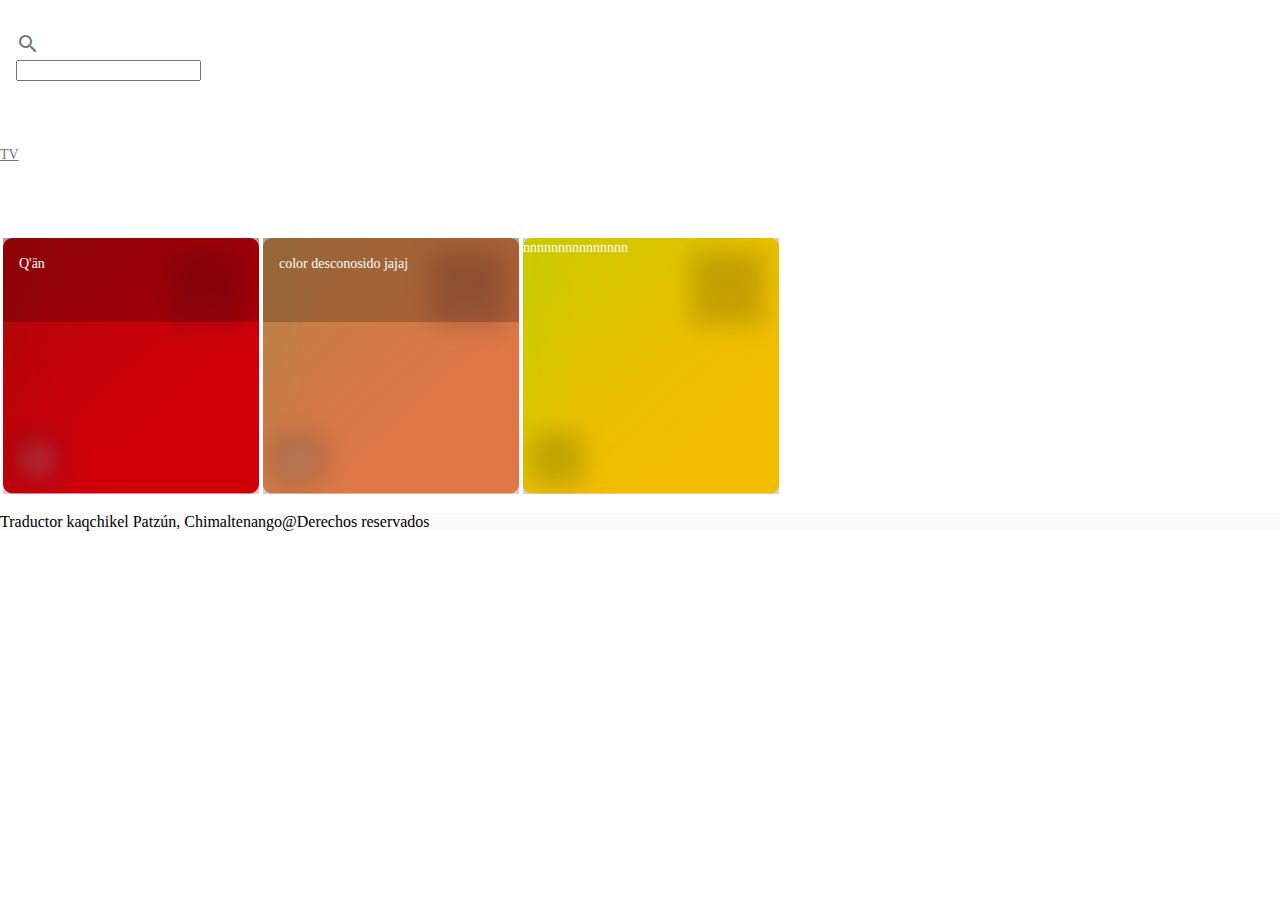
==== Compressed/index.html @ 550b5076 "Liss" ====
<!doctype html>
<!--
  Material Design Lite
  Copyright 2015 Google Inc. All rights reserved.

  Licensed under the Apache License, Version 2.0 (the "License");
  you may not use this file except in compliance with the License.
  You may obtain a copy of the License at

      https://www.apache.org/licenses/LICENSE-2.0

  Unless required by applicable law or agreed to in writing, software
  distributed under the License is distributed on an "AS IS" BASIS,
  WITHOUT WARRANTIES OR CONDITIONS OF ANY KIND, either express or implied.
  See the License for the specific language governing permissions and
  limitations under the License
-->

<html lang="en">
  <head>
    <meta charset="utf-8">
    <meta http-equiv="X-UA-Compatible" content="IE=edge">
    <meta name="description" content="Introducing Lollipop, a sweet new take on Android.">
    <meta name="viewport" content="width=device-width, initial-scale=1.0, minimum-scale=1.0">
    <title>traductor kaqchikel</title>

    <!-- Page styles -->
    <link rel="stylesheet" href="https://fonts.googleapis.com/css?family=Roboto:regular,bold,italic,thin,light,bolditalic,pink,medium&amp;lang=en">
    <link rel="stylesheet" href="https://fonts.googleapis.com/icon?family=Material+Icons">
    <link rel="stylesheet" href="https://code.getmdl.io/1.1.3/material.min.css">
    <link rel="stylesheet" href="styles.css">
    <link rel="stylesheet" href="https://code.getmdl.io/1.1.3/material.teal-light_blue.min.css" />
    <style>
    #view-source {
      position: fixed;
      display: block;
      right: 0;
      bottom: 0;
      margin-right: 40px;
      margin-bottom: 40px;
      z-index: 900;
    }
    </style>
  </head>
  <body>
    <div class="mdl-layout mdl-js-layout mdl-layout--fixed-header">

      <div class="android-header mdl-layout__header mdl-layout__header--waterfall">
        <div class="mdl-layout__header-row">
          <span class="android-title mdl-layout-title">
            <img class="android-logo-image" src="images/android-logo.png">
          </span>
          <!-- Add spacer, to align navigation to the right in desktop -->
          <div class="android-header-spacer mdl-layout-spacer"></div>
          <div class="android-search-box mdl-textfield mdl-js-textfield mdl-textfield--expandable mdl-textfield--floating-label mdl-textfield--align-right mdl-textfield--full-width">
            <label class="mdl-button mdl-js-button mdl-button--icon" for="search-field">
              <i class="material-icons">search</i>
            </label>
            <div class="mdl-textfield__expandable-holder">
              <input class="mdl-textfield__input" type="text" id="search-field">
            </div>
          </div>
          <!-- Navigation -->
          <div class="android-navigation-container">
            <nav class="android-navigation mdl-navigation">
             <a class="mdl-navigation__link mdl-typography--text-uppercase" href="">colores</a>   
              </nav>

          </div>
          <span class="android-mobile-title mdl-layout-title">
            <img class="android-logo-image" src="images/android-logo.png">
         </span>
          
        </div>
      </div>

      <div class="android-drawer mdl-layout__drawer">
        <span class="mdl-layout-title">
          <img class="android-logo-image" src="images/android-logo-white.png">
        </span>

        <nav class="mdl-navigation">
         <a class="mdl-navigation__link" href="">TV</a>
        </nav>
      </div>

      <div class="android-content mdl-layout__content">
        <a name="top"></a>
      <div class="android-card-container mdl-grid"></div>
    </div>
        </div>
<!-- aqui ingrese codigo de las imagenes-->         
<br>
<br>
<br>
<br>
<table><tr><td>
<!-- Image card -->
<style>
.demo-card-image.mdl-card {
  width: 256px;
  height: 256px;
  background: url('images/a1.png') center / cover;
}
.demo-card-image > .mdl-card__actions {
  height: 52px;
  padding: 16px;
  background: rgba(2, 3, 0, 0.2);
}
.demo-card-image__filename {
  color: #fff;
  font-size: 14px;
  font-weight: 500;
}
</style>

<div class="demo-card-image mdl-card mdl-shadow--2dp">
  <div class="mdl-card__title mdl-card--expand"></div>
  <div class="mdl-card__actions">
    <span class="demo-card-image__filename">Q'än</span>
  </div>
</div>
</td>


<td>
<!-- Image card -->
<style>
.nemo {
  width: 256px;
  height: 256px;
  background: url('images/a2.png') center / cover;
}
.nemo > .mdl-card__actions {
  height: 52px;
  padding: 16px;
  background: rgba(0, 0, 0, 0.2);
}
.demo-card-image__filename {
  color: #fff;
  font-size: 14px;
  font-weight: 500;
}
</style>

<div class="nemo mdl-shadow--2dp">
  <div class="mdl-card__title mdl-card--expand"></div>
  <div class="mdl-card__actions">
    <span class="demo-card-image__filename">color desconosido jajaj</span>
  </div>
</div>
</td>

<td>
<style>
.uno {
  width: 256px;
  height: 256px;
  background: url('images/a3.png') center / cover;
}
.demo-card-image > .mdl-card__actions {
  height: 52px;
  padding: 16px;
  background: rgba(0, 0, 0, 0.2);
}
.demo-card-image__filename {
  color: #fff;
  font-size: 14px;
  font-weight: 500;
}
</style>

<div class="uno mdl-shadow--2dp">
  <div class="mdl-card__title mdl-card--expand"></div>
  <div class="mdl-card__actions">
    <span class="demo-card-image__filename">nnnnnnnnnnnnnnn</span>
  </div>
</div>
</td>



</tr></table>
<!-- Ifin codigo-->

        <footer class="android-footer mdl-mega-footer">
         <div class="mdl-mega-footer--middle-section">
            <p class="mdl-typography--font-light">Traductor kaqchikel Patzún, Chimaltenango@Derechos reservados</p>
         </div>
        </footer>
      </div>
    </div>
   
    
    <script src="https://code.getmdl.io/1.1.3/material.min.js"></script>
  </body>
</html>
---- Compressed/styles.css ----
/**
 * Copyright 2015 Google Inc. All Rights Reserved.
 *
 * Licensed under the Apache License, Version 2.0 (the "License");
 * you may not use this file except in compliance with the License.
 * You may obtain a copy of the License at
 *
 *      http://www.apache.org/licenses/LICENSE-2.0
 *
 * Unless required by applicable law or agreed to in writing, software
 * distributed under the License is distributed on an "AS IS" BASIS,
 * WITHOUT WARRANTIES OR CONDITIONS OF ANY KIND, either express or implied.
 * See the License for the specific language governing permissions and
 * limitations under the License.
 */

body {
  margin: 0;
}

/* Disable ugly boxes around images in IE10 */
a img{
  border: 0px;
}

::-moz-selection {
  background-color: #6ab344;
  color: #fff;
}

::selection {
  background-color: #6ab344;
  color: #fff;
}

.android-search-box .mdl-textfield__input {
  color: rgba(0, 0, 0, 0.87);
}

.android-header .mdl-menu__container {
  z-index: 50;
  margin: 0 !important;
}


.mdl-textfield--expandable {
  width: auto;
}

.android-fab {
  position: absolute;
  right: 20%;
  bottom: -26px;
  z-index: 3;
  background: #64ffda !important;
  color: black !important;
}

.android-mobile-title {
  display: none !important;
}


.android-logo-image {
  height: 28px;
  width: 140px;
}


.android-header {
  overflow: visible;
  background-color: white;
}

  .android-header .material-icons {
    color: #767777 !important;
  }

  .android-header .mdl-layout__drawer-button {
    background: transparent;
    color: #767777;
  }

  .android-header .mdl-navigation__link {
    color: #757575;
    font-weight: 700;
    font-size: 14px;
  }

  .android-navigation-container {
    /* Simple hack to make the overflow happen to the left instead... */
    direction: rtl;
    -webkit-order: 1;
        -ms-flex-order: 1;
            order: 1;
    width: 500px;
    transition: opacity 0.2s cubic-bezier(0.4, 0, 0.2, 1),
        width 0.2s cubic-bezier(0.4, 0, 0.2, 1);
  }

  .android-navigation {
    /* ... and now make sure the content is actually LTR */
    direction: ltr;
    -webkit-justify-content: flex-end;
        -ms-flex-pack: end;
            justify-content: flex-end;
    width: 800px;
  }

  .android-search-box.is-focused + .android-navigation-container {
    opacity: 0;
    width: 100px;
  }


  .android-navigation .mdl-navigation__link {
    display: inline-block;
    height: 60px;
    line-height: 68px;
    background-color: transparent !important;
    border-bottom: 4px solid transparent;
  }

    .android-navigation .mdl-navigation__link:hover {
      border-bottom: 4px solid #8bc34a;
    }

  .android-search-box {
    -webkit-order: 2;
        -ms-flex-order: 2;
            order: 2;
    margin-left: 16px;
    margin-right: 16px;
  }

  .android-more-button {
    -webkit-order: 3;
        -ms-flex-order: 3;
            order: 3;
  }


.android-drawer {
  border-right: none;
}

  .android-drawer-separator {
    height: 1px;
    background-color: #dcdcdc;
    margin: 8px 0;
  }

  .android-drawer .mdl-navigation__link.mdl-navigation__link {
    font-size: 14px;
    color: #757575;
  }

  .android-drawer span.mdl-navigation__link.mdl-navigation__link {
    color: #8bc34a;
  }

  .android-drawer .mdl-layout-title {
    position: relative;
    background: #6ab344;
    height: 160px;
  }

    .android-drawer .android-logo-image {
      position: absolute;
      bottom: 16px;
    }

.android-be-together-section {
  position: relative;
  height: 800px;
  width: auto;
  background-color: #f3f3f3;
  background: url('images/slide01.jpg') center 30% no-repeat;
  background-size: cover;
}

.logo-font {
  font-family: 'Roboto', 'Helvetica', 'Arial', sans-serif;
  line-height: 1;
  color: #767777;
  font-weight: 500;
}

.android-slogan {
  font-size: 60px;
  padding-top: 160px;
}

.android-sub-slogan {
  font-size: 21px;
  padding-top: 24px;
}

.android-create-character {
  font-size: 21px;
  padding-top: 400px;
}

  .android-create-character a {
    text-decoration: none;
    color: #767777;
    font-weight: 300;
  }

.android-screen-section {
  position: relative;
  padding-top: 60px;
  padding-bottom: 80px;
}

.android-screens {
  text-align: right;
  width: 100%;
  white-space: nowrap;
  overflow-x: auto;
}

.android-screen {
  text-align: center;
}

.android-screen .android-link {
  margin-top: 16px;
  display: block;
  z-index: 2;
}

.android-image-link {
  text-decoration: none;
}

.android-wear {
  display: inline-block;
  width: 160px;
  margin-right: 32px;
}

  .android-wear .android-screen-image {
    width: 40%;
    z-index: 1;
  }


.android-phone {
  display: inline-block;
  width: 64px;
  margin-right: 48px;
}

  .android-phone .android-screen-image {
    width: 100%;
    z-index: 1;
  }


.android-tablet {
  display: inline-block;
  width: 110px;
  margin-right: 64px;
}

  .android-tablet .android-screen-image {
    width: 100%;
    z-index: 1;
  }

  .android-tablet .android-link {
    display: block;
    z-index: 2;
  }


.android-tv {
  display: inline-block;
  width: 300px;
  margin-right: 80px;
}

  .android-tv .android-screen-image {
    width: 100%;
    z-index: 1;
  }


.android-auto {
  display: inline-block;
  width: 300px;
  overflow: hidden;
}

  .android-auto .android-screen-image {
    display: block;
    height: 300px;
    z-index: 1;
  }


.android-wear-section {
  position: relative;
  background: url('images/wear.png') center top no-repeat;
  background-size: cover;
  height: 800px;
}

.android-wear-band {
  position: absolute;
  bottom: 0;
  width: 100%;
  text-align: center;
  background-color: #37474f;
}

.android-wear-band-text {
  max-width: 800px;
  margin-left: 25%;
  padding: 24px;
  text-align: left;
  color: white;
}

  .android-wear-band-text p {
    padding-top: 8px;
  }

.android-link {
  text-decoration: none;
  color: #8bc34a !important;
}

  .android-link:hover {
    color: #7cb342 !important;
  }

  .android-link .material-icons {
    position: relative;
    top: -1px;
    vertical-align: middle;
  }

.android-alt-link {
  text-decoration: none;
  color: #64ffda !important;
  font-size: 16px;
}

  .android-alt-link:hover {
    color: #00bfa5 !important;
  }

  .android-alt-link .material-icons {
    position: relative;
    top: 6px;
  }

.android-customized-section {
  text-align: center;
}

.android-customized-section-text {
  max-width: 500px;
  margin-left: auto;
  margin-right: auto;
  padding: 80px 16px 0 16px;
}

  .android-customized-section-text p {
    padding-top: 16px;
  }

.android-customized-section-image {
  background: url('images/devices.jpg') center top no-repeat;
  background-size: cover;
  height: 400px;
}

.android-more-section {
  padding: 80px 0;
  max-width: 1044px;
  margin-left: auto;
  margin-right: auto;
}

  .android-more-section .android-section-title {
    margin-left: 12px;
    padding-bottom: 24px;
  }

.android-card-container {
}

  .android-card-container .mdl-card__media {
    overflow: hidden;
    background: transparent;
  }

    .android-card-container .mdl-card__media img {
      width: 100%;
    }

  .android-card-container .mdl-card__title {
    background: transparent;
    height: auto;
  }

  .android-card-container .mdl-card__title-text {
    color: black;
    height: auto;
  }

  .android-card-container .mdl-card__supporting-text {
    height: auto;
    color: black;
    padding-bottom: 56px;
  }

  .android-card-container .mdl-card__actions {
    position: absolute;
    bottom: 0;
  }

  .android-card-container .mdl-card__actions a {
    border-top: none;
    font-size: 16px;
  }

.android-footer {
  background-color: #fafafa;
  position: relative;
}

  .android-footer a:hover {
    color: #8bc34a;
  }

  .android-footer .mdl-mega-footer--top-section::after {
    border-bottom: none;
  }

  .android-footer .mdl-mega-footer--middle-section::after {
    border-bottom: none;
  }

  .android-footer .mdl-mega-footer--bottom-section {
    position: relative;
  }

  .android-footer .mdl-mega-footer--bottom-section a {
    margin-right: 2em;
  }

  .android-footer .mdl-mega-footer--right-section a .material-icons {
    position: relative;
    top: 6px;
  }


.android-link-menu:hover {
  cursor: pointer;
}


/**** Mobile layout ****/
@media (max-width: 900px) {
  .android-navigation-container {
    display: none;
  }

  .android-title {
    display: none !important;
  }

  .android-mobile-title {
    display: block !important;
    position: absolute;
    left: calc(50% - 70px);
    top: 12px;
    transition: opacity 0.2s cubic-bezier(0.4, 0, 0.2, 1);
  }

  /* WebViews in iOS 9 break the "~" operator, and WebViews in OS X 10.10 break
     consecutive "+" operators in some cases. Therefore, we need to use both
     here to cover all the bases. */
  .android.android-search-box.is-focused ~ .android-mobile-title,
  .android-search-box.is-focused + .android-navigation-container + .android-mobile-title {
    opacity: 0;
  }

  .android-more-button {
    display: none;
  }

  .android-search-box.is-focused {
    width: calc(100% - 48px);
  }

  .android-search-box .mdl-textfield__expandable-holder {
    width: 100%;
  }

  .android-be-together-section {
    height: 350px;
  }

  .android-slogan {
    font-size: 26px;
    margin: 0 16px;
    padding-top: 24px;
  }

  .android-sub-slogan {
    font-size: 16px;
    margin: 0 16px;
    padding-top: 8px;
  }

  .android-create-character {
    padding-top: 200px;
    font-size: 16px;
  }

  .android-create-character img {
    height: 12px;
  }

  .android-fab {
    display: none;
  }

  .android-wear-band-text {
    margin-left: 0;
    padding: 16px;
  }

  .android-footer .mdl-mega-footer--bottom-section {
    display: none;
  }
}
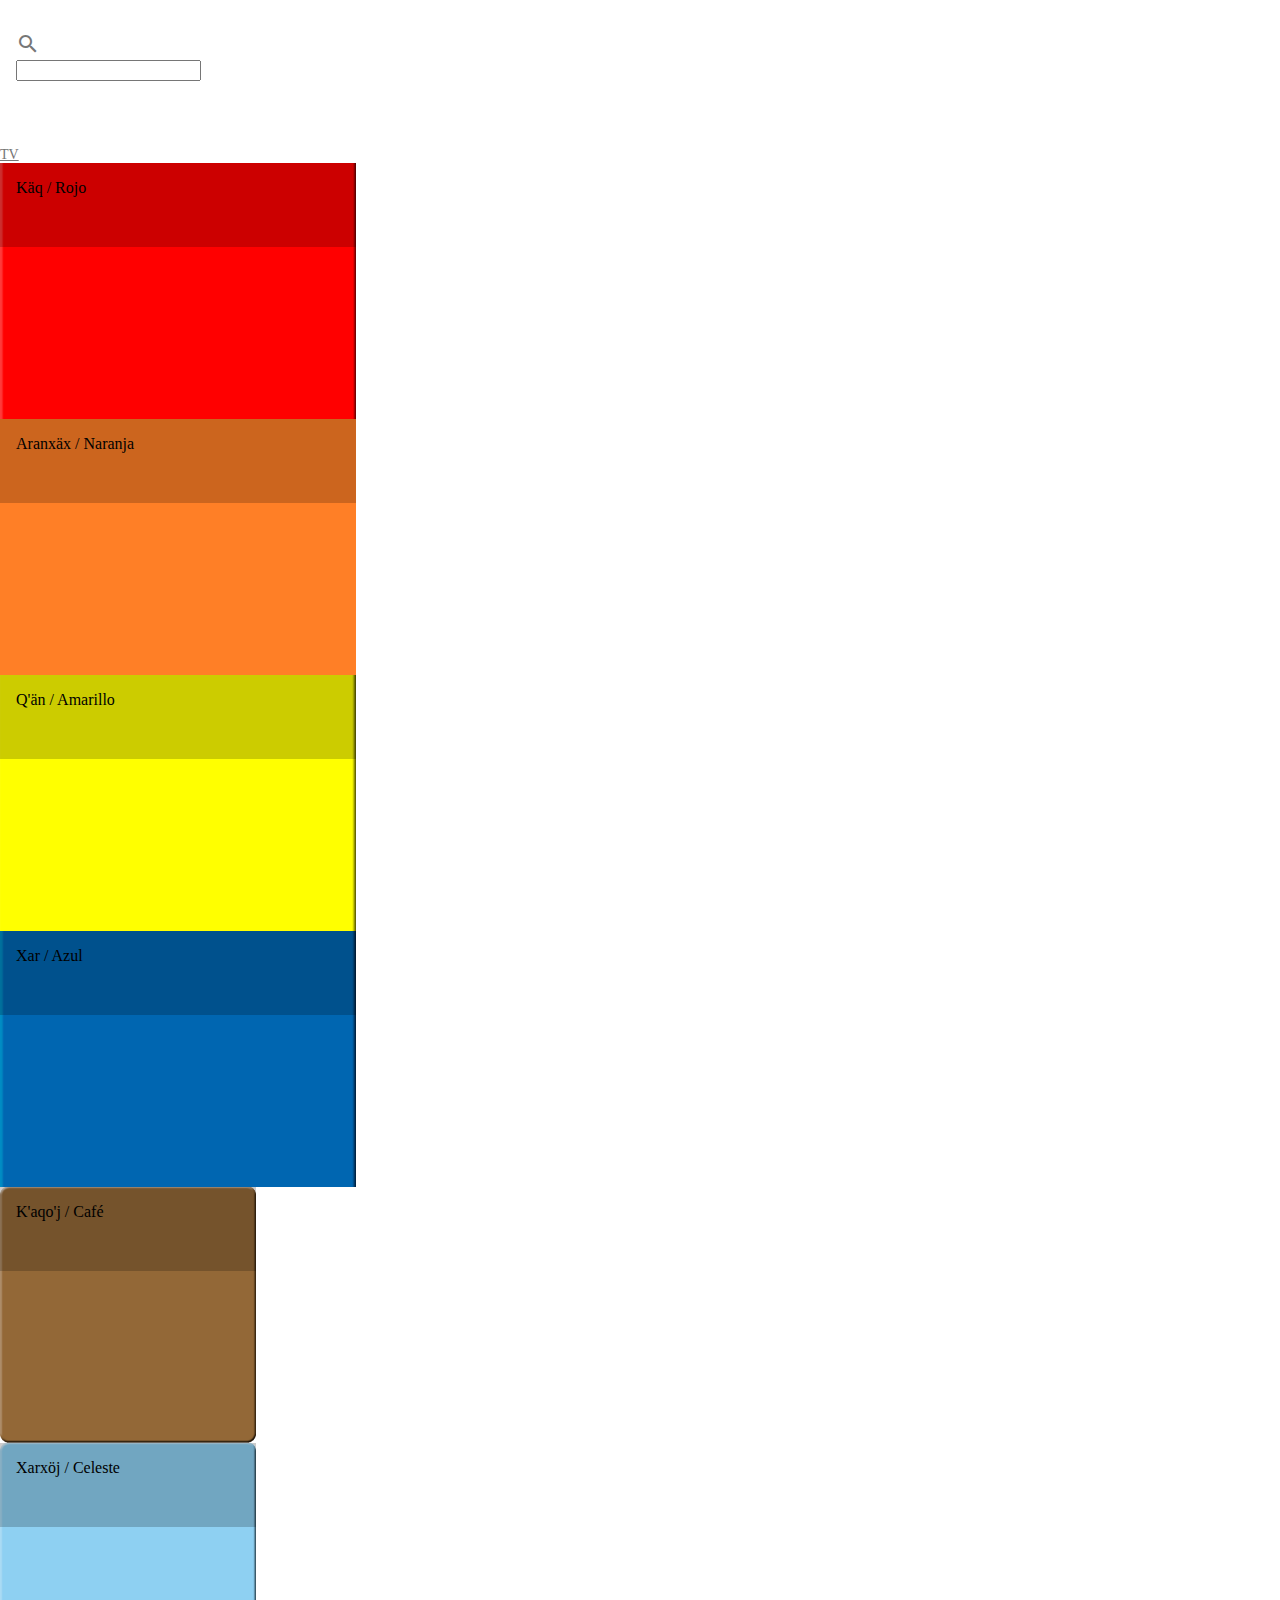
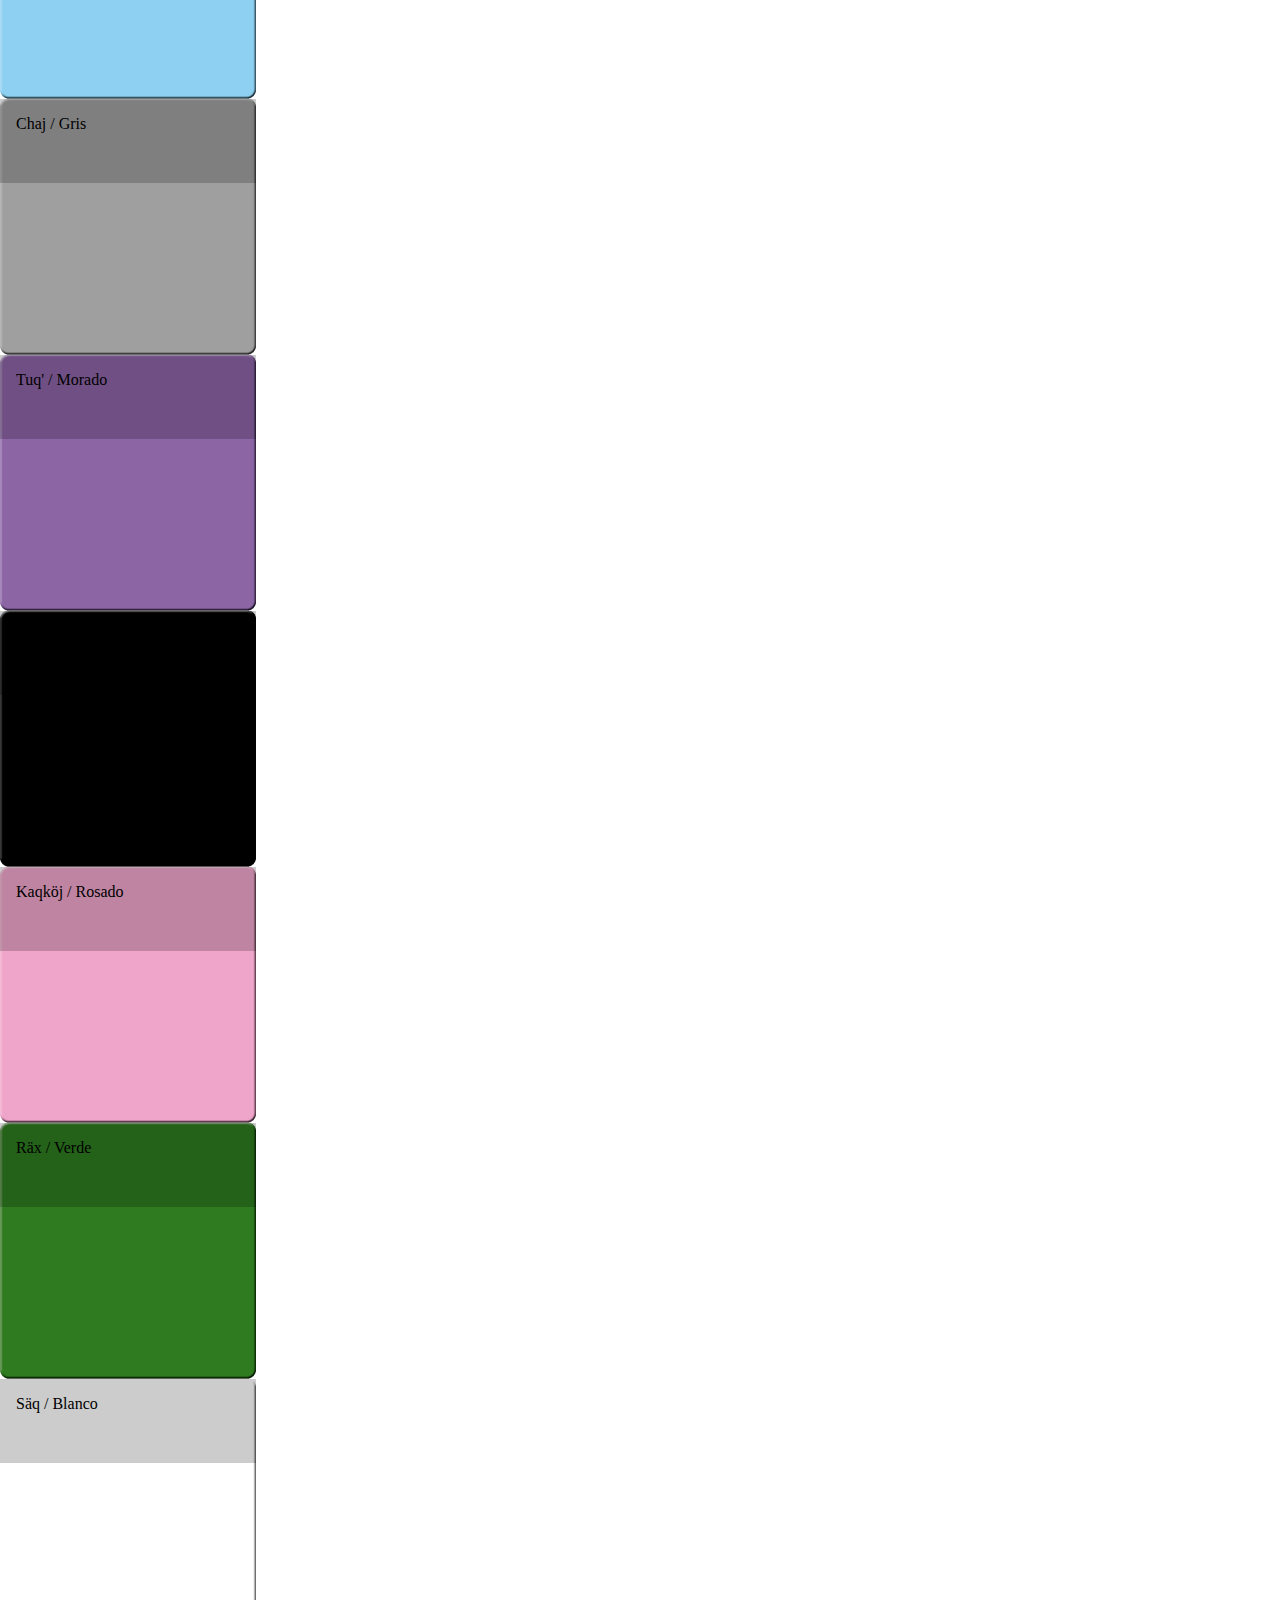
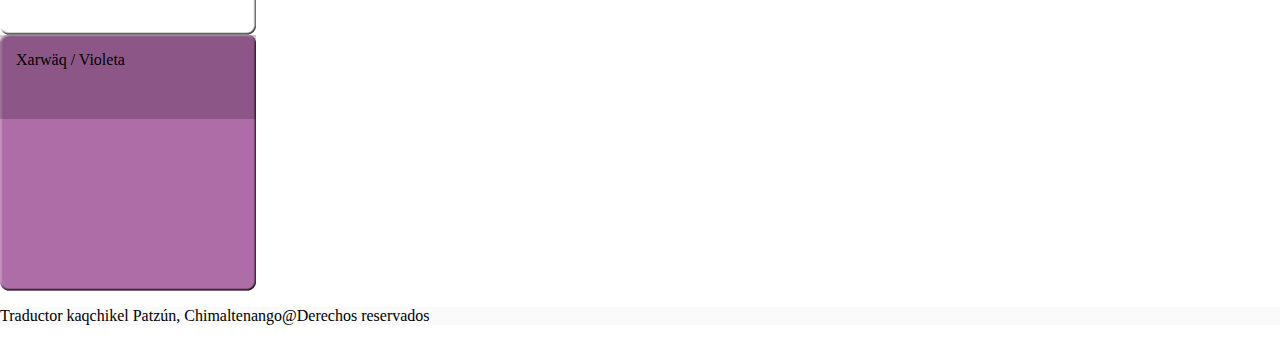
==== commit 1edcd7e0: "colores" ====
--- a/Compressed/index.html
+++ b/Compressed/index.html
@@ -17,7 +17,7 @@
 -->
 
 <html lang="en">
-  <head>
+<head>
     <meta charset="utf-8">
     <meta http-equiv="X-UA-Compatible" content="IE=edge">
     <meta name="description" content="Introducing Lollipop, a sweet new take on Android.">
@@ -25,175 +25,527 @@
     <title>traductor kaqchikel</title>
 
     <!-- Page styles -->
-    <link rel="stylesheet" href="https://fonts.googleapis.com/css?family=Roboto:regular,bold,italic,thin,light,bolditalic,pink,medium&amp;lang=en">
+    <link rel="stylesheet"
+          href="https://fonts.googleapis.com/css?family=Roboto:regular,bold,italic,thin,light,bolditalic,pink,medium&amp;lang=en">
     <link rel="stylesheet" href="https://fonts.googleapis.com/icon?family=Material+Icons">
     <link rel="stylesheet" href="https://code.getmdl.io/1.1.3/material.min.css">
     <link rel="stylesheet" href="styles.css">
-    <link rel="stylesheet" href="https://code.getmdl.io/1.1.3/material.teal-light_blue.min.css" />
+    <link rel="stylesheet" href="https://code.getmdl.io/1.1.3/material.teal-light_blue.min.css"/>
     <style>
-    #view-source {
-      position: fixed;
-      display: block;
-      right: 0;
-      bottom: 0;
-      margin-right: 40px;
-      margin-bottom: 40px;
-      z-index: 900;
-    }
+        #view-source {
+            position: fixed;
+            display: block;
+            right: 0;
+            bottom: 0;
+            margin-right: 40px;
+            margin-bottom: 40px;
+            z-index: 900;
+        }
     </style>
-  </head>
-  <body>
-    <div class="mdl-layout mdl-js-layout mdl-layout--fixed-header">
-
-      <div class="android-header mdl-layout__header mdl-layout__header--waterfall">
+</head>
+<body>
+<div class="mdl-layout mdl-js-layout mdl-layout--fixed-header">
+
+    <div class="android-header mdl-layout__header mdl-layout__header--waterfall">
         <div class="mdl-layout__header-row">
           <span class="android-title mdl-layout-title">
             <img class="android-logo-image" src="images/android-logo.png">
           </span>
-          <!-- Add spacer, to align navigation to the right in desktop -->
-          <div class="android-header-spacer mdl-layout-spacer"></div>
-          <div class="android-search-box mdl-textfield mdl-js-textfield mdl-textfield--expandable mdl-textfield--floating-label mdl-textfield--align-right mdl-textfield--full-width">
-            <label class="mdl-button mdl-js-button mdl-button--icon" for="search-field">
-              <i class="material-icons">search</i>
-            </label>
-            <div class="mdl-textfield__expandable-holder">
-              <input class="mdl-textfield__input" type="text" id="search-field">
-            </div>
-          </div>
-          <!-- Navigation -->
-          <div class="android-navigation-container">
-            <nav class="android-navigation mdl-navigation">
-             <a class="mdl-navigation__link mdl-typography--text-uppercase" href="">colores</a>   
-              </nav>
-
-          </div>
+            <!-- Add spacer, to align navigation to the right in desktop -->
+            <div class="android-header-spacer mdl-layout-spacer"></div>
+            <div class="android-search-box mdl-textfield mdl-js-textfield mdl-textfield--expandable mdl-textfield--floating-label mdl-textfield--align-right mdl-textfield--full-width">
+                <label class="mdl-button mdl-js-button mdl-button--icon" for="search-field">
+                    <i class="material-icons">search</i>
+                </label>
+
+                <div class="mdl-textfield__expandable-holder">
+                    <input class="mdl-textfield__input" type="text" id="search-field">
+                </div>
+            </div>
+            <!-- Navigation -->
+            <div class="android-navigation-container">
+                <nav class="android-navigation mdl-navigation">
+                    <a class="mdl-navigation__link mdl-typography--text-uppercase" href="">colores</a>
+                </nav>
+
+            </div>
           <span class="android-mobile-title mdl-layout-title">
             <img class="android-logo-image" src="images/android-logo.png">
          </span>
-          
-        </div>
-      </div>
-
-      <div class="android-drawer mdl-layout__drawer">
+
+        </div>
+    </div>
+
+    <div class="android-drawer mdl-layout__drawer">
         <span class="mdl-layout-title">
           <img class="android-logo-image" src="images/android-logo-white.png">
         </span>
 
         <nav class="mdl-navigation">
-         <a class="mdl-navigation__link" href="">TV</a>
+            <a class="mdl-navigation__link" href="">TV</a>
         </nav>
-      </div>
-
-      <div class="android-content mdl-layout__content">
-        <a name="top"></a>
-      <div class="android-card-container mdl-grid"></div>
     </div>
-        </div>
-<!-- aqui ingrese codigo de las imagenes-->         
-<br>
-<br>
-<br>
-<br>
-<table><tr><td>
-<!-- Image card -->
-<style>
-.demo-card-image.mdl-card {
-  width: 256px;
-  height: 256px;
-  background: url('images/a1.png') center / cover;
-}
-.demo-card-image > .mdl-card__actions {
-  height: 52px;
-  padding: 16px;
-  background: rgba(2, 3, 0, 0.2);
-}
-.demo-card-image__filename {
-  color: #fff;
-  font-size: 14px;
-  font-weight: 500;
-}
-</style>
-
-<div class="demo-card-image mdl-card mdl-shadow--2dp">
-  <div class="mdl-card__title mdl-card--expand"></div>
-  <div class="mdl-card__actions">
-    <span class="demo-card-image__filename">Q'än</span>
-  </div>
+
+
+    <!-- aqui ingrese codigo de las imagenes-->
+
+    <div class="mdl-grid">
+        <div class="mdl-cell mdl-cell--3-col mdl-cell--4-col-phone">
+
+            <!-- estilo primera tarjeta -->
+
+            <style>
+                .img1.demo-card-image.mdl-card {
+                    width: 356px;
+                    height: 256px;
+                    background: url('images/a1.png') center / cover;
+                }
+
+                .img1.demo-card-image > .mdl-card__actions {
+                    height: 52px;
+                    padding: 16px;
+                    background: rgba(0, 0, 0, 0.2);
+                }
+
+                .img1.demo-card-image__filename {
+                    color: #fff;
+                    font-size: 14px;
+                    font-weight: 500;
+                }
+            </style>
+
+            <div class="img1 demo-card-image mdl-card mdl-shadow--2dp">
+                <div class="mdl-card__title mdl-card--expand"></div>
+                <div class="mdl-card__actions">
+
+                    <span class="demo-card-image__filename">Käq / Rojo</span>
+                </div>
+            </div>
+        </div>
+
+        <!-- fin primera tarjeta -->
+
+        <!-- estilo segunda tarjeta -->
+
+        <div class="mdl-cell mdl-cell--3-col mdl-cell--4-col-phone">
+
+            <style>
+                .img2.demo-card-image.mdl-card {
+                    width: 356px;
+                    height: 256px;
+                    background: url('images/a2.jpg') center / cover;
+                }
+
+                .img2.demo-card-image > .mdl-card__actions {
+                    height: 52px;
+                    padding: 16px;
+                    background: rgba(0, 0, 0, 0.2);
+                }
+
+                .img2.demo-card-image__filename {
+                    color: #fff;
+                    font-size: 14px;
+                    font-weight: 500;
+                }
+            </style>
+
+            <div class="img2 demo-card-image mdl-card mdl-shadow--2dp">
+                <div class="mdl-card__title mdl-card--expand"></div>
+                <div class="mdl-card__actions">
+                    <span class="demo-card-image__filename">Aranxäx / Naranja</span>
+                </div>
+            </div>
+        </div>
+        <!-- fin segunda tarjeta -->
+
+        <!-- estilo tercera tarjeta -->
+
+        <div class="mdl-cell mdl-cell--3-col mdl-cell--4-col-phone">
+
+            <style>
+                .img3.demo-card-image.mdl-card {
+                    width: 356px;
+                    height: 256px;
+                    background: url('images/a3.png') center / cover;
+                }
+
+                .img3.demo-card-image > .mdl-card__actions {
+                    height: 52px;
+                    padding: 16px;
+                    background: rgba(0, 0, 0, 0.2);
+                }
+
+                .img3.demo-card-image__filename {
+                    color: #fff;
+                    font-size: 14px;
+                    font-weight: 500;
+                }
+            </style>
+
+
+            <div class="img3 demo-card-image mdl-card mdl-shadow--2dp">
+                <div class="mdl-card__title mdl-card--expand"></div>
+                <div class="mdl-card__actions">
+                    <span class="demo-card-image__filename">Q'än / Amarillo</span>
+                </div>
+            </div>
+        </div>
+        <!-- fin tercera tarjeta -->
+
+
+        <!-- estilo cuarta tarjeta -->
+        <div class="mdl-cell mdl-cell--3-col mdl-cell--4-col-phone">
+
+            <style>
+                .img4.demo-card-image.mdl-card {
+                    width: 356px;
+                    height: 256px;
+                    background: url('images/a4.png') center / cover;
+                }
+
+                .img4.demo-card-image > .mdl-card__actions {
+                    height: 52px;
+                    padding: 16px;
+                    background: rgba(0, 0, 0, 0.2);
+                }
+
+                .img4.demo-card-image__filename {
+                    color: #fff;
+                    font-size: 14px;
+                    font-weight: 500;
+                }
+            </style>
+
+            <div class="img4 demo-card-image mdl-card mdl-shadow--2dp">
+                <div class="mdl-card__title mdl-card--expand"></div>
+                <div class="mdl-card__actions">
+                    <span class="demo-card-image__filename">Xar / Azul</span>
+                </div>
+            </div>
+        </div>
+        <!-- fin cuarta tarjeta -->
+
+        <div class="mdl-cell mdl-cell--3-col mdl-cell--4-col-phone">
+
+            <!-- estilo quinta tarjeta -->
+
+            <style>
+                .img5.demo-card-image.mdl-card {
+                    width: 256px;
+                    height: 256px;
+                    background: url('images/a5.png') center / cover;
+                }
+
+                .img5.demo-card-image > .mdl-card__actions {
+                    height: 52px;
+                    padding: 16px;
+                    background: rgba(0, 0, 0, 0.2);
+                }
+
+                .img5.demo-card-image__filename {
+                    color: #fff;
+                    font-size: 14px;
+                    font-weight: 500;
+                }
+            </style>
+
+            <div class="img5 demo-card-image mdl-card mdl-shadow--2dp">
+                <div class="mdl-card__title mdl-card--expand"></div>
+                <div class="mdl-card__actions">
+
+                    <span class="demo-card-image__filename">K'aqo'j / Café</span>
+                </div>
+            </div>
+        </div>
+
+        <!-- fin quinta tarjeta -->
+
+        <!-- estilo sexta tarjeta -->
+
+        <div class="mdl-cell mdl-cell--3-col mdl-cell--4-col-phone">
+
+            <style>
+                .img6.demo-card-image.mdl-card {
+                    width: 256px;
+                    height: 256px;
+                    background: url('images/a6.png') center / cover;
+                }
+
+                .img6.demo-card-image > .mdl-card__actions {
+                    height: 52px;
+                    padding: 16px;
+                    background: rgba(0, 0, 0, 0.2);
+                }
+
+                .img6.demo-card-image__filename {
+                    color: #fff;
+                    font-size: 14px;
+                    font-weight: 500;
+                }
+            </style>
+
+            <div class="img6 demo-card-image mdl-card mdl-shadow--2dp">
+                <div class="mdl-card__title mdl-card--expand"></div>
+                <div class="mdl-card__actions">
+                    <span class="demo-card-image__filename">Xarxöj / Celeste</span>
+                </div>
+            </div>
+        </div>
+        <!-- fin sexta tarjeta -->
+
+        <!-- estilo septima tarjeta -->
+
+        <div class="mdl-cell mdl-cell--3-col mdl-cell--4-col-phone">
+
+            <style>
+                .img7.demo-card-image.mdl-card {
+                    width: 256px;
+                    height: 256px;
+                    background: url('images/a7.png') center / cover;
+                }
+
+                .img7.demo-card-image > .mdl-card__actions {
+                    height: 52px;
+                    padding: 16px;
+                    background: rgba(0, 0, 0, 0.2);
+                }
+
+                .img7.demo-card-image__filename {
+                    color: #fff;
+                    font-size: 14px;
+                    font-weight: 500;
+                }
+            </style>
+
+
+            <div class="img7 demo-card-image mdl-card mdl-shadow--2dp">
+                <div class="mdl-card__title mdl-card--expand"></div>
+                <div class="mdl-card__actions">
+                    <span class="demo-card-image__filename">Chaj / Gris</span>
+                </div>
+            </div>
+        </div>
+        <!-- fin septima tarjeta -->
+
+
+        <!-- estilo octaba tarjeta -->
+        <div class="mdl-cell mdl-cell--3-col mdl-cell--4-col-phone">
+
+            <style>
+                .img8.demo-card-image.mdl-card {
+                    width: 256px;
+                    height: 256px;
+                    background: url('images/a8.png') center / cover;
+                }
+
+                .img8.demo-card-image > .mdl-card__actions {
+                    height: 52px;
+                    padding: 16px;
+                    background: rgba(0, 0, 0, 0.2);
+                }
+
+                .img8.demo-card-image__filename {
+                    color: #fff;
+                    font-size: 14px;
+                    font-weight: 500;
+                }
+            </style>
+
+            <div class="img8 demo-card-image mdl-card mdl-shadow--2dp">
+                <div class="mdl-card__title mdl-card--expand"></div>
+                <div class="mdl-card__actions">
+                    <span class="demo-card-image__filename">Tuq' / Morado</span>
+                </div>
+            </div>
+        </div>
+        <!-- fin octava tarjeta -->
+
+        <!-- estilo novena tarjeta -->
+
+        <div class="mdl-cell mdl-cell--3-col mdl-cell--4-col-phone">
+
+            <style>
+                .img9.demo-card-image.mdl-card {
+                    width: 256px;
+                    height: 256px;
+                    background: url('images/a9.png') center / cover;
+                }
+
+                .img9.demo-card-image > .mdl-card__actions {
+                    height: 52px;
+                    padding: 16px;
+                    background: rgba(0, 0, 0, 0.2);
+                }
+
+                .img9.demo-card-image__filename {
+                    color: white;
+                    font-size: 14px;
+                    font-weight: 500;
+                }
+            </style>
+
+            <div class="img9 demo-card-image mdl-card mdl-shadow--2dp">
+                <div class="mdl-card__title mdl-card--expand"></div>
+                <div class="mdl-card__actions">
+
+                    <span class="demo-card-image__filename">Q'ëq / Negro</span>
+                </div>
+            </div>
+        </div>
+
+        <!-- fin novena tarjeta -->
+
+        <!-- estilo desima tarjeta -->
+
+        <div class="mdl-cell mdl-cell--3-col mdl-cell--4-col-phone">
+
+            <style>
+                .img10.demo-card-image.mdl-card {
+                    width: 256px;
+                    height: 256px;
+                    background: url('images/a10.png') center / cover;
+                }
+
+                .img10.demo-card-image > .mdl-card__actions {
+                    height: 52px;
+                    padding: 16px;
+                    background: rgba(0, 0, 0, 0.2);
+                }
+
+                .img10.demo-card-image__filename {
+                    color: #fff;
+                    font-size: 14px;
+                    font-weight: 500;
+                }
+            </style>
+
+            <div class="img10 demo-card-image mdl-card mdl-shadow--2dp">
+                <div class="mdl-card__title mdl-card--expand"></div>
+                <div class="mdl-card__actions">
+                    <span class="demo-card-image__filename">Kaqköj / Rosado</span>
+                </div>
+            </div>
+        </div>
+        <!-- fin desima tarjeta -->
+
+        <!-- estilo onceava tarjeta -->
+
+        <div class="mdl-cell mdl-cell--3-col mdl-cell--4-col-phone">
+
+            <style>
+                .img11.demo-card-image.mdl-card {
+                    width: 256px;
+                    height: 256px;
+                    background: url('images/a11.png') center / cover;
+                }
+
+                .img11.demo-card-image > .mdl-card__actions {
+                    height: 52px;
+                    padding: 16px;
+                    background: rgba(0, 0, 0, 0.2);
+                }
+
+                .img11.demo-card-image__filename {
+                    color: #fff;
+                    font-size: 14px;
+                    font-weight: 500;
+                }
+            </style>
+
+
+            <div class="img11 demo-card-image mdl-card mdl-shadow--2dp">
+                <div class="mdl-card__title mdl-card--expand"></div>
+                <div class="mdl-card__actions">
+                    <span class="demo-card-image__filename">Räx / Verde</span>
+                </div>
+            </div>
+        </div>
+        <!-- fin onceava tarjeta -->
+
+        <!-- estilo doceava tarjeta -->
+
+        <div class="mdl-cell mdl-cell--3-col mdl-cell--4-col-phone">
+
+            <style>
+                .img13.demo-card-image.mdl-card {
+                    width: 256px;
+                    height: 256px;
+                    background: url('images/a13.png') center / cover;
+                }
+
+                .img13.demo-card-image > .mdl-card__actions {
+                    height: 52px;
+                    padding: 16px;
+                    background: rgba(0, 0, 0, 0.2);
+                }
+
+                .img13.demo-card-image__filename {
+                    color: #fff;
+                    font-size: 14px;
+                    font-weight: 500;
+                }
+            </style>
+
+
+            <div class="img13 demo-card-image mdl-card mdl-shadow--2dp">
+                <div class="mdl-card__title mdl-card--expand"></div>
+                <div class="mdl-card__actions">
+                    <span class="demo-card-image__filename">Säq / Blanco</span>
+                </div>
+            </div>
+        </div>
+        <!-- fin doceava tarjeta -->
+
+        <!-- estilo treceava tarjeta -->
+
+        <div class="mdl-cell mdl-cell--3-col mdl-cell--4-col-phone">
+
+            <style>
+                .img12.demo-card-image.mdl-card {
+                    width: 256px;
+                    height: 256px;
+                    background: url('images/a12.png') center / cover;
+                }
+
+                .img12.demo-card-image > .mdl-card__actions {
+                    height: 52px;
+                    padding: 16px;
+                    background: rgba(0, 0, 0, 0.2);
+                }
+
+                .img12.demo-card-image__filename {
+                    color: #fff;
+                    font-size: 14px;
+                    font-weight: 500;
+                }
+            </style>
+
+
+            <div class="img12 demo-card-image mdl-card mdl-shadow--2dp">
+                <div class="mdl-card__title mdl-card--expand"></div>
+                <div class="mdl-card__actions">
+                    <span class="demo-card-image__filename">Xarwäq / Violeta</span>
+                </div>
+            </div>
+        </div>
+        <!-- fin treceava tarjeta -->
+
+    </div>
+
+    <!-- Ifin codigo-->
+
+    <footer class="android-footer mdl-mega-footer">
+        <div class="mdl-mega-footer--middle-section">
+            <p class="mdl-typography--font-light">Traductor kaqchikel Patzún, Chimaltenango@Derechos reservados</p>
+        </div>
+    </footer>
+
+
 </div>
-</td>
-
-
-<td>
-<!-- Image card -->
-<style>
-.nemo {
-  width: 256px;
-  height: 256px;
-  background: url('images/a2.png') center / cover;
-}
-.nemo > .mdl-card__actions {
-  height: 52px;
-  padding: 16px;
-  background: rgba(0, 0, 0, 0.2);
-}
-.demo-card-image__filename {
-  color: #fff;
-  font-size: 14px;
-  font-weight: 500;
-}
-</style>
-
-<div class="nemo mdl-shadow--2dp">
-  <div class="mdl-card__title mdl-card--expand"></div>
-  <div class="mdl-card__actions">
-    <span class="demo-card-image__filename">color desconosido jajaj</span>
-  </div>
-</div>
-</td>
-
-<td>
-<style>
-.uno {
-  width: 256px;
-  height: 256px;
-  background: url('images/a3.png') center / cover;
-}
-.demo-card-image > .mdl-card__actions {
-  height: 52px;
-  padding: 16px;
-  background: rgba(0, 0, 0, 0.2);
-}
-.demo-card-image__filename {
-  color: #fff;
-  font-size: 14px;
-  font-weight: 500;
-}
-</style>
-
-<div class="uno mdl-shadow--2dp">
-  <div class="mdl-card__title mdl-card--expand"></div>
-  <div class="mdl-card__actions">
-    <span class="demo-card-image__filename">nnnnnnnnnnnnnnn</span>
-  </div>
-</div>
-</td>
-
-
-
-</tr></table>
-<!-- Ifin codigo-->
-
-        <footer class="android-footer mdl-mega-footer">
-         <div class="mdl-mega-footer--middle-section">
-            <p class="mdl-typography--font-light">Traductor kaqchikel Patzún, Chimaltenango@Derechos reservados</p>
-         </div>
-        </footer>
-      </div>
-    </div>
-   
-    
-    <script src="https://code.getmdl.io/1.1.3/material.min.js"></script>
-  </body>
+
+
+<script src="https://code.getmdl.io/1.1.3/material.min.js"></script>
+</body>
 </html>
 
 
